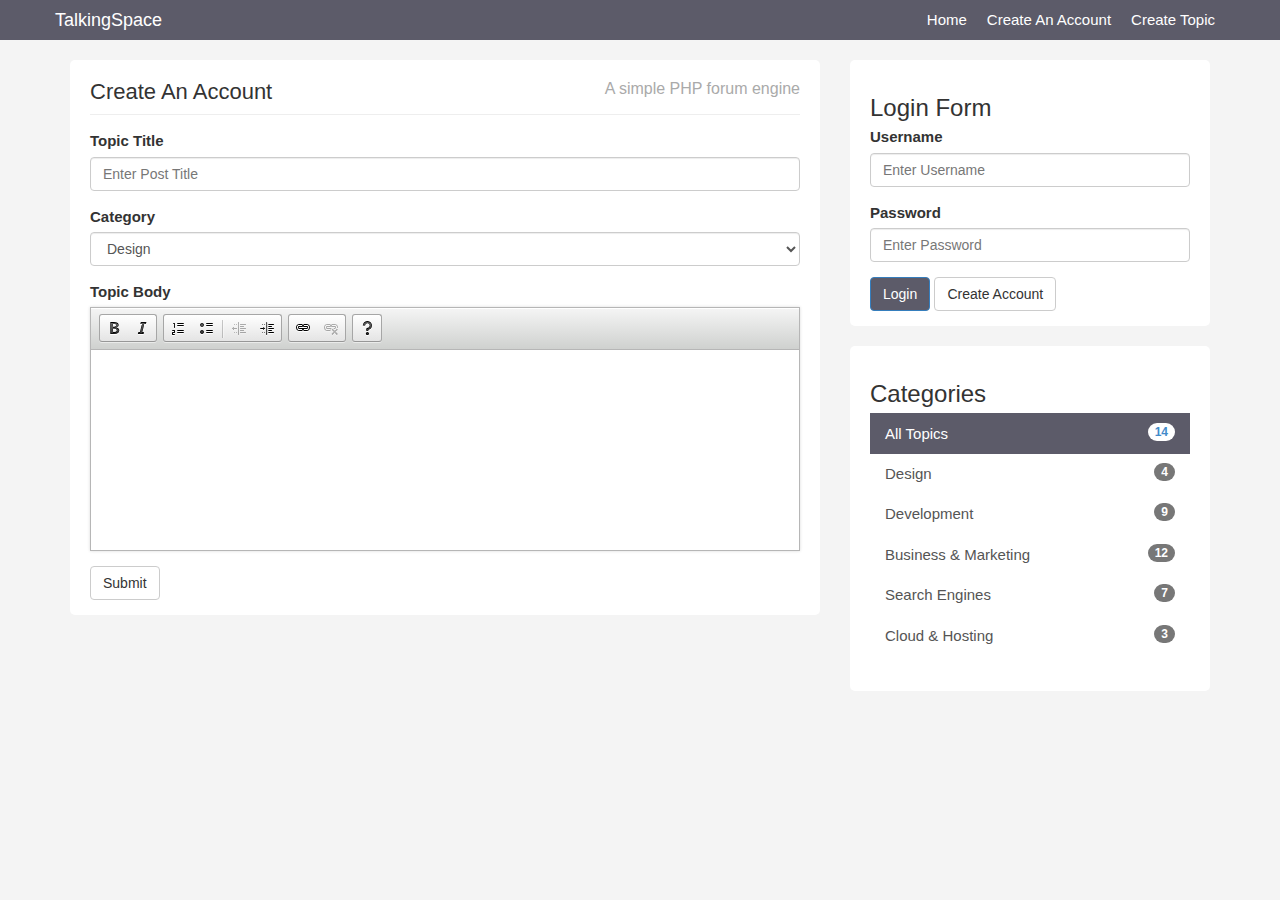
==== ts_html/create.html @ ba7e9b24 "Set up the index page with bootstrap" ====
<!DOCTYPE html>
<html lang="en">
  <head>
    <meta charset="utf-8">
    <meta http-equiv="X-UA-Compatible" content="IE=edge">
    <meta name="viewport" content="width=device-width, initial-scale=1">
    <title>Create A Topic</title>

    <!-- Bootstrap core CSS -->
    <link href="css/bootstrap.css" rel="stylesheet">
    <!-- Custom styles for this template -->
    <link href="css/custom.css" rel="stylesheet">
	<script src="https://ajax.googleapis.com/ajax/libs/jquery/1.11.1/jquery.min.js"></script>
    <script src="js/bootstrap.js"></script>
	<script src="js/ckeditor/ckeditor.js"></script>
  </head>

  <body>

    <div class="navbar navbar-inverse navbar-fixed-top" role="navigation">
      <div class="container">
        <div class="navbar-header">
          <button type="button" class="navbar-toggle" data-toggle="collapse" data-target=".navbar-collapse">
            <span class="sr-only">Toggle navigation</span>
            <span class="icon-bar"></span>
            <span class="icon-bar"></span>
            <span class="icon-bar"></span>
          </button>
          <a class="navbar-brand" href="index.html">TalkingSpace</a>
        </div>
        <div class="collapse navbar-collapse">
          <ul class="nav navbar-nav navbar-right">
            <li class="active"><a href="index.html">Home</a></li>
            <li><a href="register.html">Create An Account</a></li>
            <li><a href="create.html">Create Topic</a></li>
          </ul>
        </div><!--/.nav-collapse -->
      </div>
    </div>

    <div class="container">
		<div class="row">
			<div class="col-md-8">
				<div class="main-col">
					<div class="block">
						<h1 class="pull-left">Create An Account</h1>
						<h4 class="pull-right">A simple PHP forum engine</h4>
						<div class="clearfix"></div>
						<hr>
						<form role="form">
							<div class="form-group">
								<label>Topic Title</label>
								<input type="text" class="form-control" name="title" placeholder="Enter Post Title">
							</div>
							<div class="form-group">
								<label>Category</label>
								<select class="form-control">
									<option>Design</option>
									<option>Development</option>
									<option>Business & Marketing</option>
									<option>Search Engines</option>
									<option>Cloud & Hosting</option>
							</select>
							</div>
								<div class="form-group">
									<label>Topic Body</label>
									<textarea id="body" rows="10" cols="80" class="form-control" name="body"></textarea>
									<script>CKEDITOR.replace('body');</script>
								</div>
							<button type="submit" class="btn btn-default">Submit</button>
						</form>
					</div>
				</div>
			</div>
			<div class="col-md-4">
				<div id="sidebar">
					<div class="block">
						<h3>Login Form</h3>
						<form role="form">
						<div class="form-group">
							<label>Username</label>
							<input name="username" type="text" class="form-control" placeholder="Enter Username">
						</div>
						<div class="form-group">
							<label>Password</label>
							<input name="password" type="password" class="form-control" placeholder="Enter Password">
						</div>			
						<button name="do_login" type="submit" class="btn btn-primary">Login</button> <a  class="btn btn-default" href="register.html"> Create Account</a>
					</form>
					</div>
					
					<div class="block">
					<h3>Categories</h3>
					<div class="list-group">
						<a href="#" class="list-group-item active">All Topics <span class="badge pull-right">14</span></a> 
						<a href="#" class="list-group-item">Design<span class="badge pull-right">4</span></a>
						<a href="#" class="list-group-item">Development<span class="badge pull-right">9</span></a>
						<a href="#" class="list-group-item">Business & Marketing <span class="badge pull-right">12</span></a>
						<a href="#" class="list-group-item">Search Engines<span class="badge pull-right">7</span></a>
						<a href="#" class="list-group-item">Cloud & Hosting <span class="badge pull-right">3</span></a>
					</div>
				</div>	
				</div>
			</div>
		</div>
    </div><!-- /.container -->
    
  </body>
</html>
---- ts_html/css/custom.css ----
body {
  padding-top: 60px;
  background:#f4f4f4;
  font-size:15px;
}

a{
	color:#5c5b69;
}

ul{
	padding:0;
	margin:0;
	list-style:none;
}

hr{
	margin:10px 0 15px 0;
}

h3{
	margin-bottom:5px;
}

/* Navbar Customization */
.navbar{
	height:40px !important;
	background:#5c5b69;
	border:0;
	margin-bottom:30px;
}

.navbar-inverse .navbar-nav > li > a, .navbar-inverse .navbar-brand{
	color:#fff !important;
}

.navbar a:hover,.navbar li.active a{
	background:none !important;
}

.navbar-brand{
	padding:10px 0 0 0;
	color:#fff;
}

.navbar-nav > li > a{
	padding:10px 10px 0 10px;
}

.block{
	background:#fff;
	border-radius:5px;
	padding: 15px 20px;
	margin-bottom:20px;
}

.main-col{
	overflow:auto;
}

.main-col h1{
	font-size:22px;
	margin:5px 0 0 0;
	padding:0;
}

.main-col h4{
	font-size:16px;
	margin:5px 0 0 0;
	padding:0;
	color:#aaa;
}

.sidebar .block h3{
	margin:0 0 10px 0;
	padding-bottom:10px;
	border-bottom:#eee solid 1px;
}


.topic{
	border-bottom:#eee solid 1px;
	margin-bottom:10px;
	padding:10px;
}

.topic-content{
	width:100%;
}

img.avatar{
	width:100%;
}

a.list-group-item.active, a.list-group-item.active:hover, a.list-group-item.active:focus{
	background:#5c5b69;
	border-radius:0;
}

.list-group-item{
	border:0
}

#main-topic{
	background:#f4f4f4;
	padding:10px;
}

.user-info{
	border:#ddd solid 1px;
	padding:5px;
	overflow:hidden;
	font-size:13px;
}

.user-info img{
	display:block;
	margin-bottom:5px;
}

.user-info ul{
	list-style:none;
	margin:10px 0 0 5px;
}

.user-info li{
	line-height:1.6em;
}

.btn-primary{
	background:#5c5b69;
}
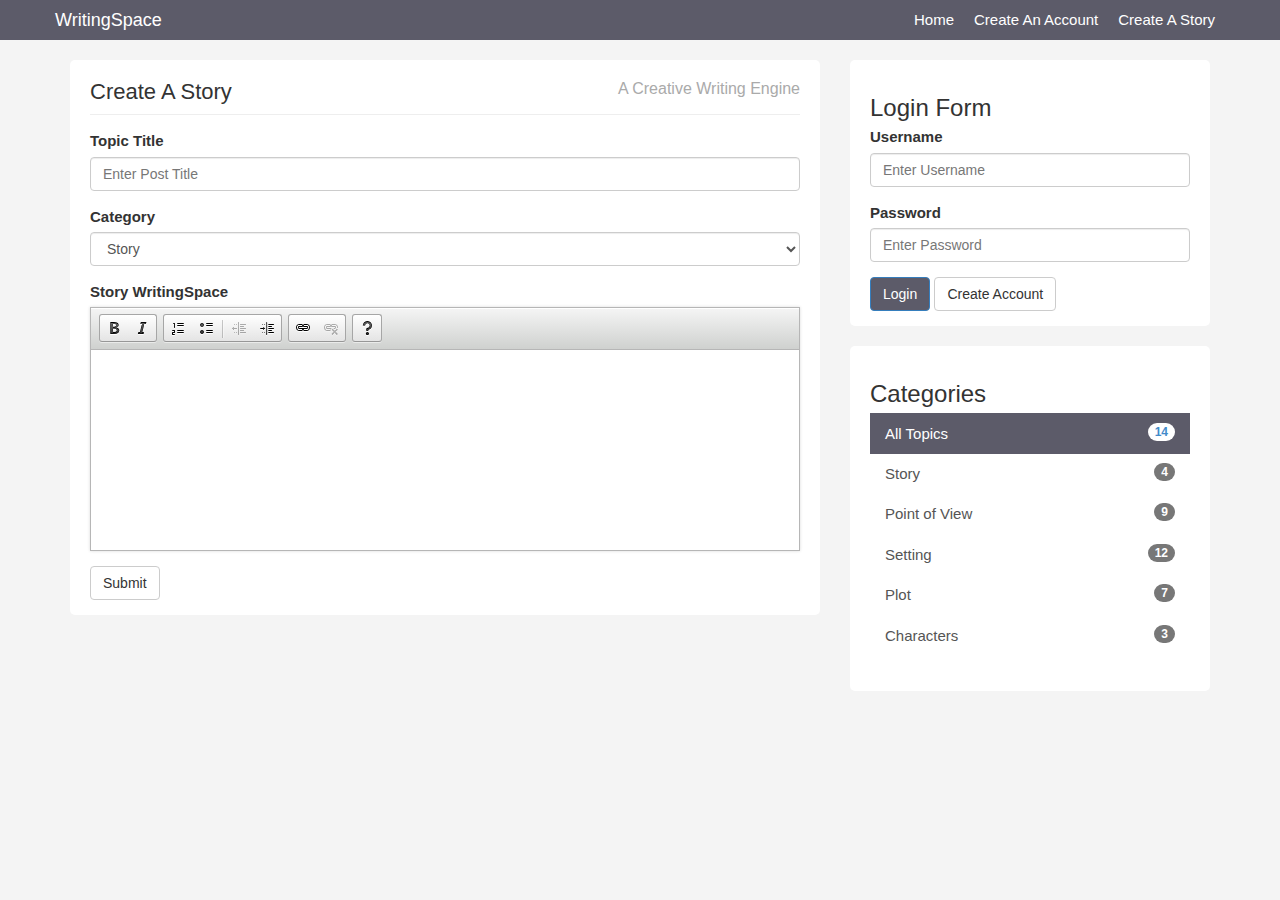
==== commit a87d5ee9: "repurposed from a chat app to a writing app" ====
--- a/ts_html/create.html
+++ b/ts_html/create.html
@@ -4,7 +4,7 @@
     <meta charset="utf-8">
     <meta http-equiv="X-UA-Compatible" content="IE=edge">
     <meta name="viewport" content="width=device-width, initial-scale=1">
-    <title>Create A Topic</title>
+    <title>Create A Story</title>
 
     <!-- Bootstrap core CSS -->
     <link href="css/bootstrap.css" rel="stylesheet">
@@ -26,13 +26,13 @@
             <span class="icon-bar"></span>
             <span class="icon-bar"></span>
           </button>
-          <a class="navbar-brand" href="index.html">TalkingSpace</a>
+          <a class="navbar-brand" href="index.html">WritingSpace</a>
         </div>
         <div class="collapse navbar-collapse">
           <ul class="nav navbar-nav navbar-right">
             <li class="active"><a href="index.html">Home</a></li>
             <li><a href="register.html">Create An Account</a></li>
-            <li><a href="create.html">Create Topic</a></li>
+            <li><a href="create.html">Create A Story</a></li>
           </ul>
         </div><!--/.nav-collapse -->
       </div>
@@ -43,8 +43,8 @@
 			<div class="col-md-8">
 				<div class="main-col">
 					<div class="block">
-						<h1 class="pull-left">Create An Account</h1>
-						<h4 class="pull-right">A simple PHP forum engine</h4>
+						<h1 class="pull-left">Create A Story</h1>
+						<h4 class="pull-right">A Creative Writing Engine</h4>
 						<div class="clearfix"></div>
 						<hr>
 						<form role="form">
@@ -55,15 +55,15 @@
 							<div class="form-group">
 								<label>Category</label>
 								<select class="form-control">
-									<option>Design</option>
-									<option>Development</option>
-									<option>Business & Marketing</option>
-									<option>Search Engines</option>
-									<option>Cloud & Hosting</option>
+									<option>Story</option>
+									<option>Character</option>
+									<option>Plot</option>
+									<option>Setting</option>
+									<option>Endings</option>
 							</select>
 							</div>
 								<div class="form-group">
-									<label>Topic Body</label>
+									<label>Story WritingSpace</label>
 									<textarea id="body" rows="10" cols="80" class="form-control" name="body"></textarea>
 									<script>CKEDITOR.replace('body');</script>
 								</div>
@@ -93,11 +93,11 @@
 					<h3>Categories</h3>
 					<div class="list-group">
 						<a href="#" class="list-group-item active">All Topics <span class="badge pull-right">14</span></a> 
-						<a href="#" class="list-group-item">Design<span class="badge pull-right">4</span></a>
-						<a href="#" class="list-group-item">Development<span class="badge pull-right">9</span></a>
-						<a href="#" class="list-group-item">Business & Marketing <span class="badge pull-right">12</span></a>
-						<a href="#" class="list-group-item">Search Engines<span class="badge pull-right">7</span></a>
-						<a href="#" class="list-group-item">Cloud & Hosting <span class="badge pull-right">3</span></a>
+						<a href="#" class="list-group-item">Story<span class="badge pull-right">4</span></a>
+						<a href="#" class="list-group-item">Point of View<span class="badge pull-right">9</span></a>
+						<a href="#" class="list-group-item">Setting <span class="badge pull-right">12</span></a>
+						<a href="#" class="list-group-item">Plot<span class="badge pull-right">7</span></a>
+						<a href="#" class="list-group-item">Characters<span class="badge pull-right">3</span></a>
 					</div>
 				</div>	
 				</div>
